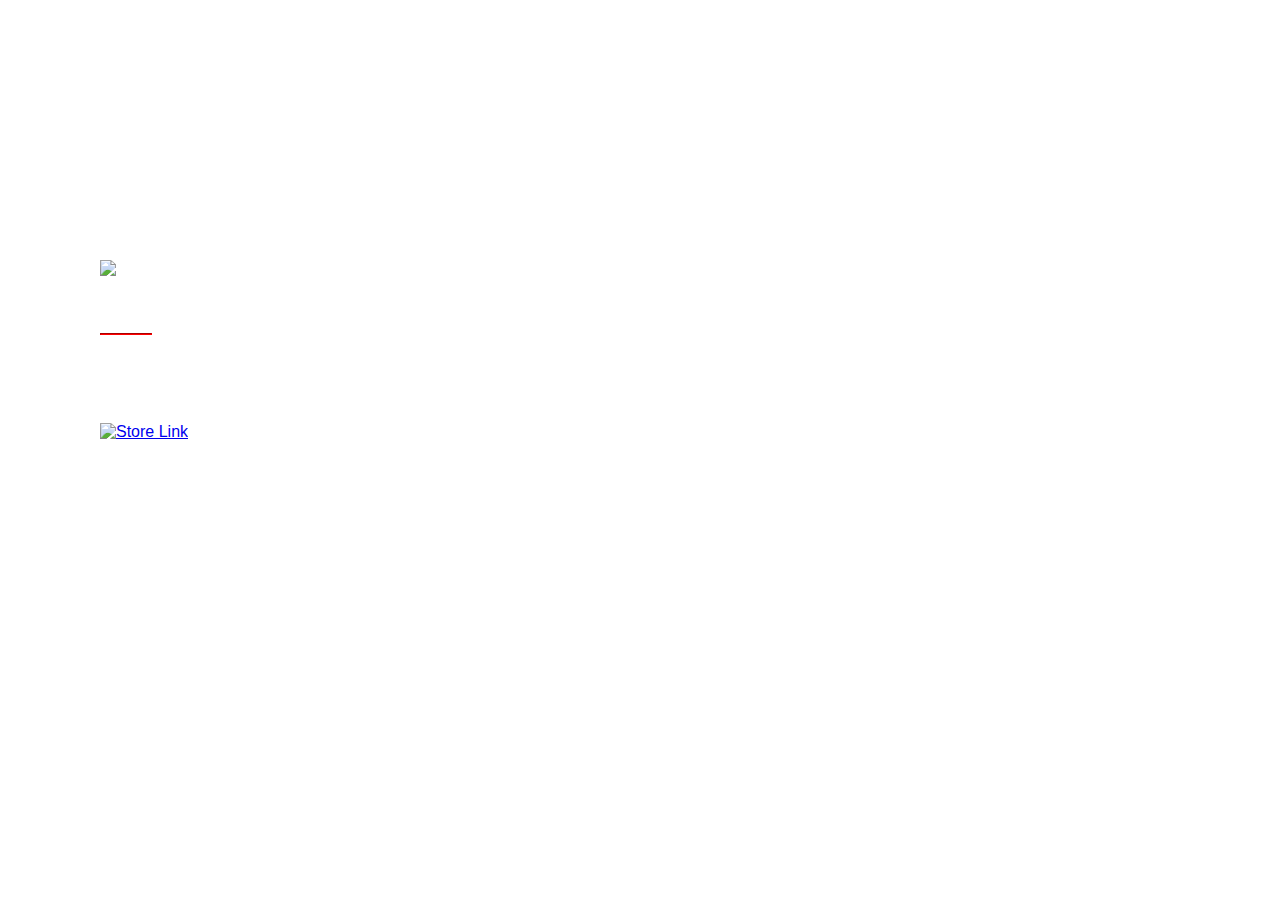
==== unit3/index.html @ d77549b3 "Taasky website design" ====
<!DOCTYPE html>
<html>

<head>
	<link rel="stylesheet" type="text/css" href="style.css">
</head>

<body>
	<img id="logo" src="assets/logo-taasky.png">
	<hr> 
	<p>Beautiful, simple and easy to use task manager</p>
	<a href="https://itunes.apple.com/us/app/taasky-beautiful-task-to-do/id720309412?mt=8"> <img src="assets/btn_store.png" alt="Store Link"></a>
</body>


</html>
---- unit3/style.css ----
body {
	text-align: left;
	background: url(assets/stripes.png), url(assets/background.jpg);
	background-repeat: repeat-x,  no-repeat;
	background-size: 620px, cover;
	color: white;
	font-family: helvetica;
	border: 0;
	margin: 0;
	padding: 0;
	left: 100px;
}

#logo {position: absolute;
	left: 100px;
	top: 260px;
}

hr {
    width: 50px;
	border-color: red;
	top: 325px;
	left: 100px;
	position: absolute;
}

p{
	margin-left: 100px;
	margin-top: 370px;
	font-size: 20pt;
	font-weight: lighter;
	line-height: 100%;
}

a{
	margin-left: 100px;;
}
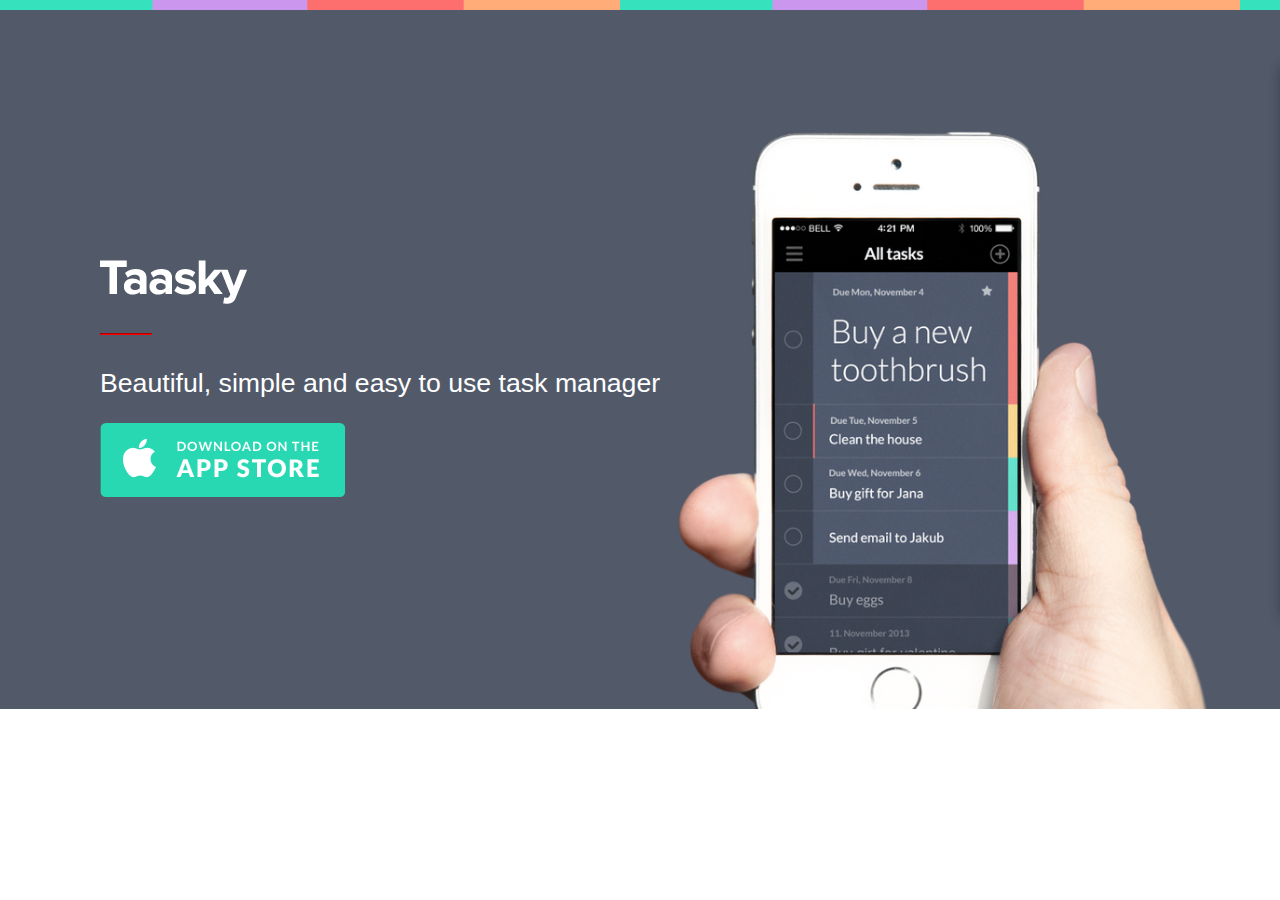
==== commit ca7e45d0: "changed file capitalization" ====
--- a/unit3/index.html
+++ b/unit3/index.html
@@ -6,10 +6,10 @@
 </head>
 
 <body>
-	<img id="logo" src="assets/logo-taasky.png">
+	<img id="logo" src="Assets/logo-taasky.png">
 	<hr> 
 	<p>Beautiful, simple and easy to use task manager</p>
-	<a href="https://itunes.apple.com/us/app/taasky-beautiful-task-to-do/id720309412?mt=8"> <img src="assets/btn_store.png" alt="Store Link"></a>
+	<a href="https://itunes.apple.com/us/app/taasky-beautiful-task-to-do/id720309412?mt=8"> <img src="Assets/btn_store.png" alt="Store Link"></a>
 </body>
 
 
--- a/unit3/style.css
+++ b/unit3/style.css
@@ -1,6 +1,6 @@
 body {
 	text-align: left;
-	background: url(assets/stripes.png), url(assets/background.jpg);
+	background: url(Assets/stripes.png), url(Assets/background.jpg);
 	background-repeat: repeat-x,  no-repeat;
 	background-size: 620px, cover;
 	color: white;
